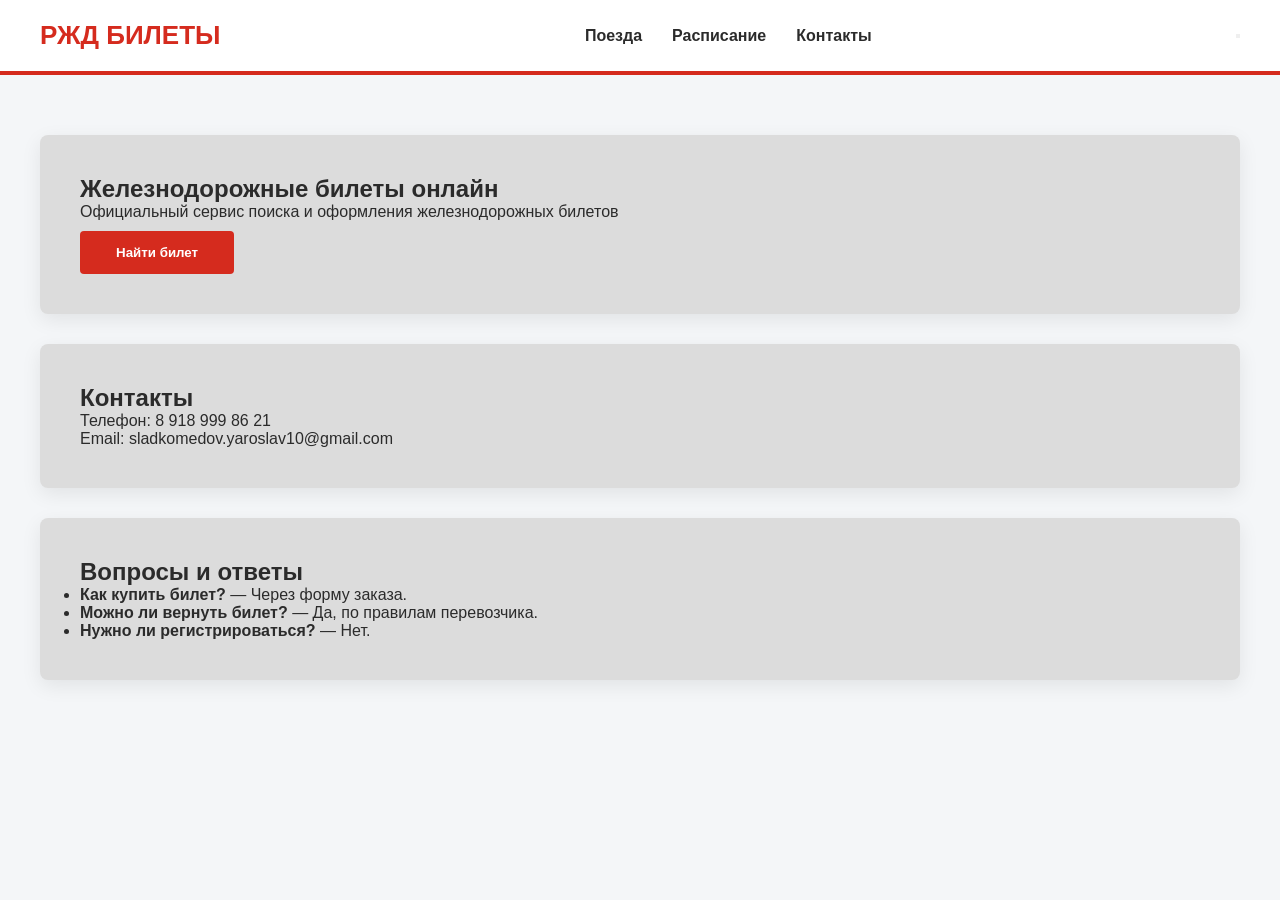
==== index.html @ f383c6a5 "Add files via upload" ====
<!DOCTYPE html>
<html lang="ru">
<head>
<meta charset="UTF-8">
<meta name="viewport" content="width=device-width, initial-scale=1.0">
<title>ЖД билеты онлайн</title>
<link rel="stylesheet" href="css/style.css">
<link rel="stylesheet" href="css/mobile.css">
</head>
<body>

<!-- Фоновое видео -->
<video class="background-video" autoplay muted loop playsinline>
  <source src="assets/video.mp4" type="video/mp4">
  Ваш браузер не поддерживает видео.
</video>

<!-- Модальное окно (сразу после body, чтобы быть поверх всего) -->
<div class="modal" id="modal">
  <div class="modal__content">
    <button class="modal__close" id="closeModal">×</button>
    <h2>Оформление заказа</h2>
    <form id="contactForm">
      <input name="fio" placeholder="ФИО" required>
      <input name="phone" placeholder="Телефон" required>

      <select name="city" required>
        <option value="">Город отправления</option>
        <option>Москва</option>
        <option>Краснодар</option>
        <option>Санкт-Петербург</option>
        <option>Екатеринбург</option>
        <option>Владивосток</option>
        <option>Сочи</option>
        <option>Ростов</option>
      </select>

      <select name="to" required>
        <option value="">Город назначения</option>
        <option>Москва</option>
        <option>Краснодар</option>
        <option>Санкт-Петербург</option>
        <option>Екатеринбург</option>
        <option>Владивосток</option>
        <option>Сочи</option>
        <option>Ростов</option>
      </select>
      <input type="date" name="date" required>

      <button class="btn" type="submit">Оформить заказ</button>
      <button type="button" class="btn" id="printTicket">Скачать билет (PDF)</button>
      <p class="form__status" id="formStatus"></p>
    </form>
  </div>
</div>

<header class="header">
  <div class="header__content">
    <div class="logo">РЖД БИЛЕТЫ</div>
    <nav class="nav">
      <ul class="nav__list">
        <li><a href="trains.html" target="_blank">Поезда</a></li>
        <li><a href="schedule.html" target="_blank">Расписание</a></li>
        <li><a href="contacts.html" target="_blank">Контакты</a></li>
      </ul>
    </nav>
    <button class="burger" id="burger"><span></span><span></span><span></span></button>
  </div>
</header>

<main class="main">
  <section class="section">
    <h1>Железнодорожные билеты онлайн</h1>
    <p>Официальный сервис поиска и оформления железнодорожных билетов</p>
    <button class="btn" id="openModal">Найти билет</button>
  </section>

  <section class="section">
    <h2>Контакты</h2>
    <p>Телефон: 8 918 999 86 21</p>
    <p>Email: sladkomedov.yaroslav10@gmail.com</p>
  </section>

  <section class="section">
    <h2>Вопросы и ответы</h2>
    <ul>
      <li><strong>Как купить билет?</strong> — Через форму заказа.</li>
      <li><strong>Можно ли вернуть билет?</strong> — Да, по правилам перевозчика.</li>
      <li><strong>Нужно ли регистрироваться?</strong> — Нет.</li>
    </ul>
  </section>
</main>

<div id="ticket">
  <h1>Железнодорожный билет</h1>
  <p><strong>ФИО:</strong> <span id="tFio"></span></p>
  <p><strong>Телефон:</strong> <span id="tPhone"></span></p>
  <p><strong>Откуда:</strong> <span id="tCity"></span></p>
  <p><strong>Куда:</strong> <span id="tTo"></span></p>
  <p><strong>Дата:</strong> <span id="tDate"></span></p>
  <p><strong>Номер билета:</strong> RZD-<span id="tId"></span></p>
</div>

<script src="js/menu.js"></script>
<script src="js/modal.js"></script>
<script src="js/form.js"></script>
</body>
</html>
---- css/style.css ----
*{margin:0;padding:0;box-sizing:border-box}

/* Общие стили */
body{
  font-family: Arial, sans-serif;
  background:#f4f6f8;
  color:#2b2b2b;
  position: relative;
}

/* Фоновое видео */
.background-video {
  position: fixed;
  top: 0;
  left: 0;
  width: 100%;
  height: 100%;
  object-fit: cover;
  z-index: -1;
}

/* Контент поверх видео */
.header, .main, .modal, #ticket {
  position: relative;
  z-index: 1;
}

/* Хедер */
.header {
  background: #fff;
  border-bottom: 4px solid #d52b1e;
}
.header__content {
  display: flex;
  justify-content: space-between;
  align-items: center;
  padding: 20px 40px;
}
.logo {
  color: #d52b1e;
  font-size: 26px;
  font-weight: bold;
}
.nav__list {
  display: flex;
  gap: 30px;
  list-style: none;
}
.nav__list a {
  text-decoration: none;
  font-weight: bold;
  color: #2b2b2b;
}

/* Главный контент */
.main {
  padding: 60px 40px;
}
.section {
  background: Gainsboro; /* непрозрачный фон */
  padding: 40px;
  border-radius: 8px;
  margin-bottom: 30px;
  box-shadow: 0 6px 20px rgba(0,0,0,.08);
}

/* Кнопки */
.btn {
  margin-top: 10px;
  padding: 14px 36px;
  background: #d52b1e;
  color: #fff;
  border: none;
  border-radius: 4px;
  font-weight: bold;
  cursor: pointer;
}

/* Модальное окно */
.modal {
  position: fixed;
  top: 0;
  left: 0;
  width: 100%;
  height: 100%;
  background: rgba(0,0,0,0.5);
  display: none;
  justify-content: center;
  align-items: center;
  padding: 20px;
  z-index: 9999; /* поверх всего */
  overflow-y: auto;
}
.modal.open {
  display: flex;
}
.modal__content {
  background: #fff;
  padding: 30px;
  border-radius: 8px;
  max-width: 420px;
  width: 100%;
  position: relative;
  box-shadow: 0 6px 20px rgba(0,0,0,0.3);
}
.modal__close {
  position: absolute;
  top: 15px;
  right: 15px;
  font-size: 22px;
  background: none;
  border: none;
  cursor: pointer;
}
.modal input, .modal select {
  width: 100%;
  padding: 12px;
  margin-bottom: 15px;
  border: 1px solid #ccc;
  border-radius: 4px;
}

/* Билет */
#ticket {
  display: none;
}

/* Печать билета */
@media print {
  body * { visibility: hidden; }
  #ticket, #ticket * { visibility: visible; }
  #ticket {
    position: absolute;
    left: 0;
    top: 0;
    padding: 40px;
  }
  #ticket h1 { color: #d52b1e; }
}

/* Адаптив для мобильных экранов */
@media (max-width: 768px) {
  .header__content { flex-direction: column; gap: 15px; }
  .nav__list { flex-direction: column; gap: 15px; }
  .main { padding: 40px 20px; }
  .section { padding: 20px; }
}
---- css/mobile.css ----
@media(max-width:768px){
.nav{display:none}
.burger{display:flex;flex-direction:column;gap:5px;background:none;border:none}
.burger span{width:25px;height:3px;background:#2b2b2b}
.main{padding:30px 20px}
}
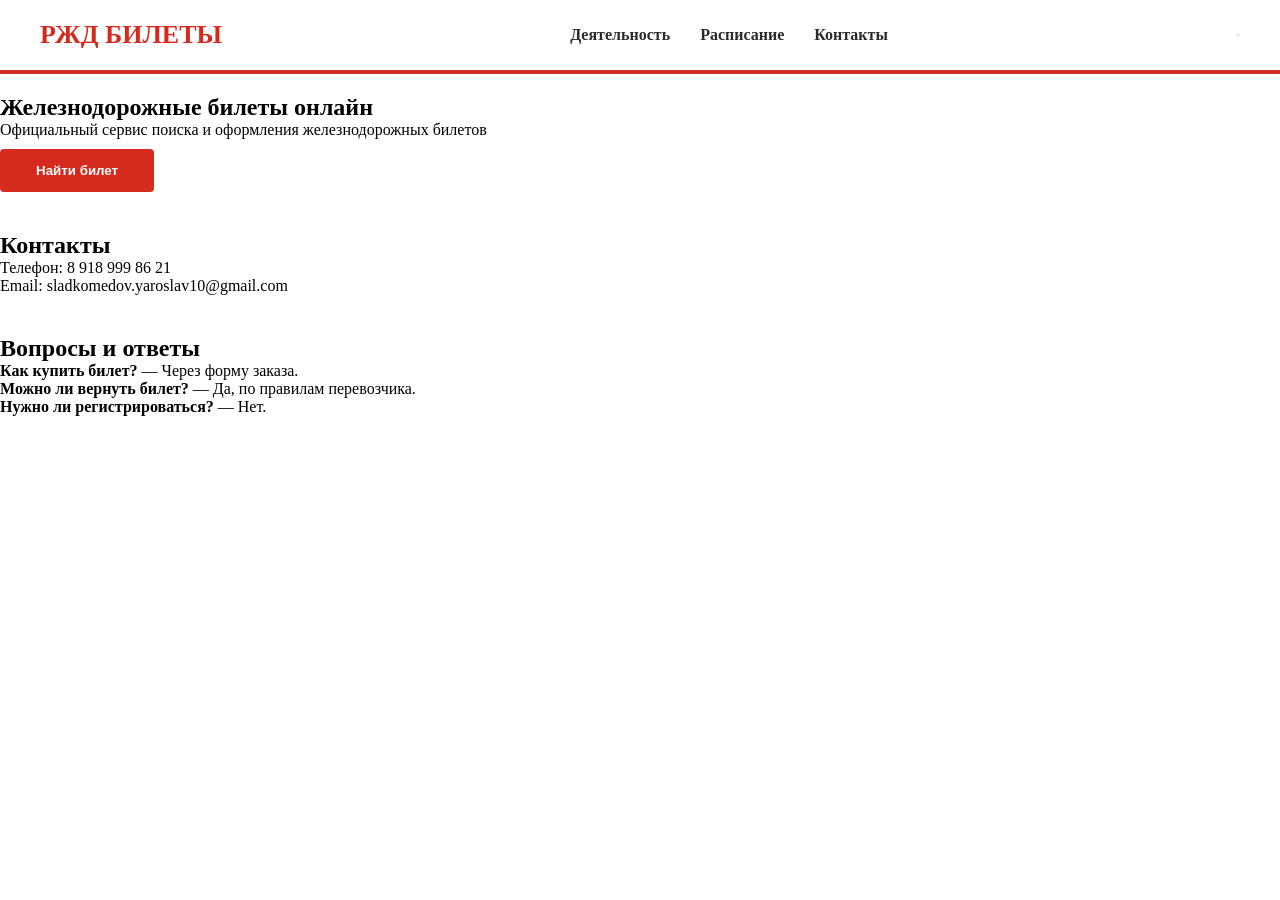
==== commit e2c723a8: "Update index.html" ====
--- a/index.html
+++ b/index.html
@@ -59,7 +59,7 @@
     <div class="logo">РЖД БИЛЕТЫ</div>
     <nav class="nav">
       <ul class="nav__list">
-        <li><a href="trains.html" target="_blank">Поезда</a></li>
+        <li><a href="trains.html" target="_blank">Деятельность</a></li>
         <li><a href="schedule.html" target="_blank">Расписание</a></li>
         <li><a href="contacts.html" target="_blank">Контакты</a></li>
       </ul>
--- a/css/style.css
+++ b/css/style.css
@@ -1,12 +1,4 @@
 *{margin:0;padding:0;box-sizing:border-box}
-
-/* Общие стили */
-body{
-  font-family: Arial, sans-serif;
-  background:#f4f6f8;
-  color:#2b2b2b;
-  position: relative;
-}
 
 /* Фоновое видео */
 .background-video {
@@ -19,16 +11,26 @@
   z-index: -1;
 }
 
-/* Контент поверх видео */
-.header, .main, .modal, #ticket {
-  position: relative;
-  z-index: 1;
+/* Надпись поверх видео */
+.video-text {
+  position: absolute;
+  top: 60px;
+  left: 50%;
+  transform: translateX(-50%);
+  color: #fff;
+  text-align: center;
+  font-size: 36px;
+  font-weight: bold;
+  z-index: 2;
+  text-shadow: 2px 2px 6px rgba(0,0,0,0.5);
 }
 
 /* Хедер */
 .header {
   background: #fff;
   border-bottom: 4px solid #d52b1e;
+  position: relative;
+  z-index: 2;
 }
 .header__content {
   display: flex;
@@ -36,32 +38,24 @@
   align-items: center;
   padding: 20px 40px;
 }
-.logo {
-  color: #d52b1e;
-  font-size: 26px;
-  font-weight: bold;
-}
-.nav__list {
-  display: flex;
-  gap: 30px;
-  list-style: none;
-}
-.nav__list a {
-  text-decoration: none;
-  font-weight: bold;
-  color: #2b2b2b;
+.logo { color:#d52b1e; font-size:26px; font-weight:bold; }
+.nav__list { display:flex; gap:30px; list-style:none; }
+.nav__list a { text-decoration:none; font-weight:bold; color:#2b2b2b; }
+
+/* Основной контент */
+.main { position: relative; z-index:1; }
+
+/* Единый серый блок */
+.gray-block {
+  background: Gainsboro;
+  padding: 60px 40px 40px 40px; /* сверху больше, снизу стандартно */
+  border-radius: 0;
 }
 
-/* Главный контент */
-.main {
-  padding: 60px 40px;
-}
+/* Секции внутри блока */
 .section {
-  background: Gainsboro; /* непрозрачный фон */
-  padding: 40px;
-  border-radius: 8px;
-  margin-bottom: 30px;
-  box-shadow: 0 6px 20px rgba(0,0,0,.08);
+  padding: 20px 0;
+  margin: 0; /* убираем отступы между секциями */
 }
 
 /* Кнопки */
@@ -79,70 +73,53 @@
 /* Модальное окно */
 .modal {
   position: fixed;
-  top: 0;
-  left: 0;
-  width: 100%;
-  height: 100%;
+  top: 0; left:0;
+  width:100%; height:100%;
   background: rgba(0,0,0,0.5);
-  display: none;
-  justify-content: center;
-  align-items: center;
-  padding: 20px;
-  z-index: 9999; /* поверх всего */
-  overflow-y: auto;
+  display:none;
+  justify-content:center;
+  align-items:center;
+  padding:20px;
+  z-index: 9999;
+  overflow-y:auto;
 }
-.modal.open {
-  display: flex;
-}
+.modal.open { display:flex; }
 .modal__content {
-  background: #fff;
-  padding: 30px;
-  border-radius: 8px;
-  max-width: 420px;
-  width: 100%;
-  position: relative;
-  box-shadow: 0 6px 20px rgba(0,0,0,0.3);
+  background:#fff;
+  padding:30px;
+  border-radius:8px;
+  max-width:420px;
+  width:100%;
+  position:relative;
+  box-shadow:0 6px 20px rgba(0,0,0,0.3);
 }
 .modal__close {
-  position: absolute;
-  top: 15px;
-  right: 15px;
-  font-size: 22px;
-  background: none;
-  border: none;
-  cursor: pointer;
+  position:absolute;
+  top:15px;
+  right:15px;
+  font-size:22px;
+  background:none;
+  border:none;
+  cursor:pointer;
 }
-.modal input, .modal select {
-  width: 100%;
-  padding: 12px;
-  margin-bottom: 15px;
-  border: 1px solid #ccc;
-  border-radius: 4px;
-}
+.modal input, .modal select { width:100%; padding:12px; margin-bottom:15px; border:1px solid #ccc; border-radius:4px; }
 
 /* Билет */
-#ticket {
-  display: none;
-}
+#ticket { display:none; }
 
 /* Печать билета */
 @media print {
-  body * { visibility: hidden; }
-  #ticket, #ticket * { visibility: visible; }
-  #ticket {
-    position: absolute;
-    left: 0;
-    top: 0;
-    padding: 40px;
-  }
-  #ticket h1 { color: #d52b1e; }
+  body *{visibility:hidden}
+  #ticket,#ticket *{visibility:visible}
+  #ticket{position:absolute;left:0;top:0;padding:40px}
+  #ticket h1{color:#d52b1e}
 }
 
-/* Адаптив для мобильных экранов */
-@media (max-width: 768px) {
-  .header__content { flex-direction: column; gap: 15px; }
-  .nav__list { flex-direction: column; gap: 15px; }
-  .main { padding: 40px 20px; }
-  .section { padding: 20px; }
+/* Адаптив */
+@media(max-width:768px){
+  .header__content{flex-direction:column;gap:15px;}
+  .nav__list{flex-direction:column;gap:15px;}
+  .main{padding:40px 20px;}
+  .gray-block{padding:80px 20px 20px 20px;}
+  .video-text{font-size:28px;}
 }
-
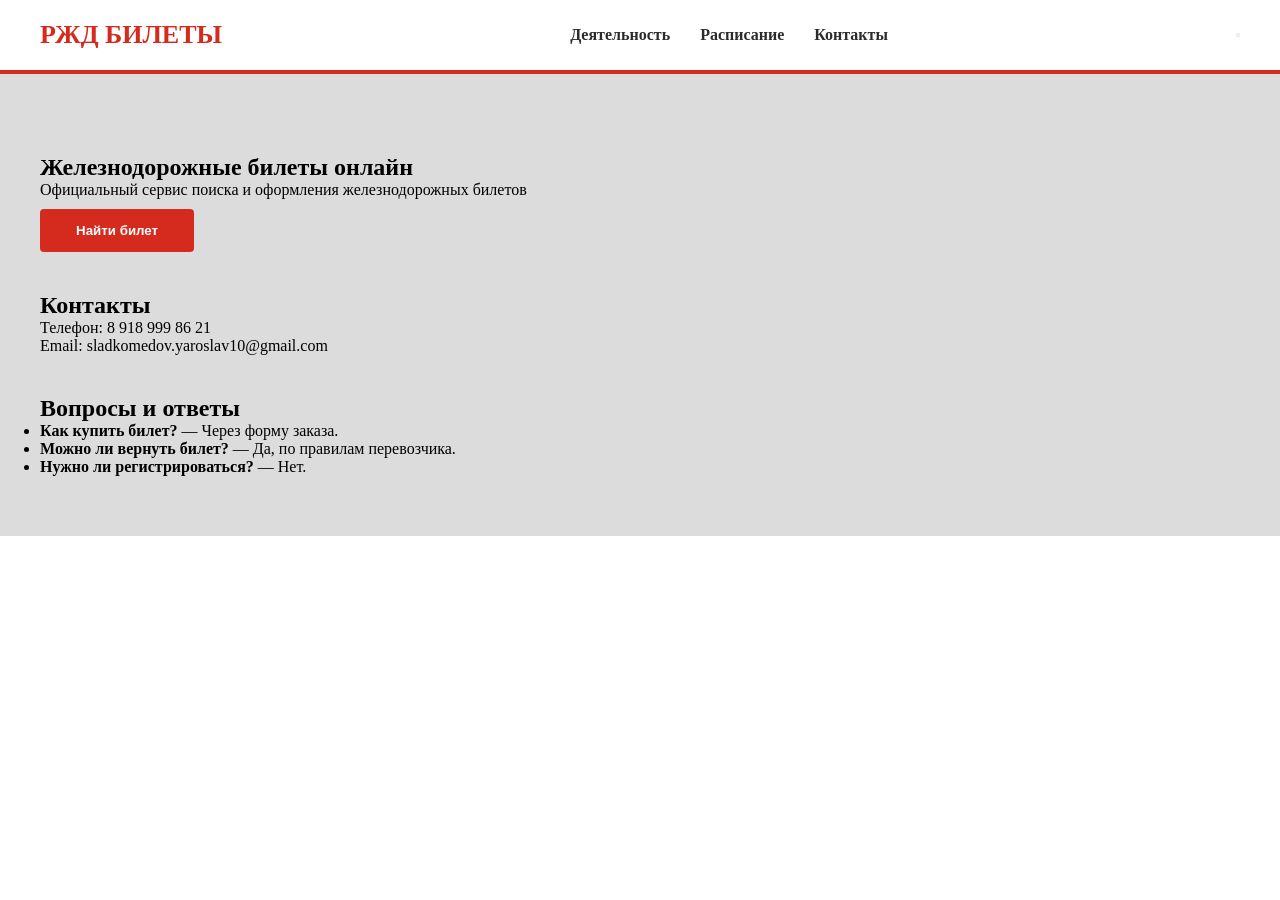
==== commit 478cec02: "Update index.html" ====
--- a/index.html
+++ b/index.html
@@ -1,11 +1,11 @@
 <!DOCTYPE html>
 <html lang="ru">
 <head>
-<meta charset="UTF-8">
-<meta name="viewport" content="width=device-width, initial-scale=1.0">
-<title>ЖД билеты онлайн</title>
-<link rel="stylesheet" href="css/style.css">
-<link rel="stylesheet" href="css/mobile.css">
+  <meta charset="UTF-8">
+  <meta name="viewport" content="width=device-width, initial-scale=1.0">
+  <title>ЖД билеты онлайн</title>
+  <link rel="stylesheet" href="css/style.css">
+  <link rel="stylesheet" href="css/mobile.css">
 </head>
 <body>
 
@@ -15,11 +15,12 @@
   Ваш браузер не поддерживает видео.
 </video>
 
-<!-- Модальное окно (сразу после body, чтобы быть поверх всего) -->
+<!-- Модальное окно -->
 <div class="modal" id="modal">
   <div class="modal__content">
     <button class="modal__close" id="closeModal">×</button>
     <h2>Оформление заказа</h2>
+
     <form id="contactForm">
       <input name="fio" placeholder="ФИО" required>
       <input name="phone" placeholder="Телефон" required>
@@ -45,10 +46,12 @@
         <option>Сочи</option>
         <option>Ростов</option>
       </select>
+
       <input type="date" name="date" required>
 
       <button class="btn" type="submit">Оформить заказ</button>
-      <button type="button" class="btn" id="printTicket">Скачать билет (PDF)</button>
+      <button class="btn" type="button" id="printTicket">Скачать билет (PDF)</button>
+
       <p class="form__status" id="formStatus"></p>
     </form>
   </div>
@@ -57,6 +60,7 @@
 <header class="header">
   <div class="header__content">
     <div class="logo">РЖД БИЛЕТЫ</div>
+
     <nav class="nav">
       <ul class="nav__list">
         <li><a href="trains.html" target="_blank">Деятельность</a></li>
@@ -64,33 +68,41 @@
         <li><a href="contacts.html" target="_blank">Контакты</a></li>
       </ul>
     </nav>
-    <button class="burger" id="burger"><span></span><span></span><span></span></button>
+
+    <button class="burger" id="burger">
+      <span></span><span></span><span></span>
+    </button>
   </div>
 </header>
 
 <main class="main">
-  <section class="section">
-    <h1>Железнодорожные билеты онлайн</h1>
-    <p>Официальный сервис поиска и оформления железнодорожных билетов</p>
-    <button class="btn" id="openModal">Найти билет</button>
-  </section>
+  <div class="gray-block">
 
-  <section class="section">
-    <h2>Контакты</h2>
-    <p>Телефон: 8 918 999 86 21</p>
-    <p>Email: sladkomedov.yaroslav10@gmail.com</p>
-  </section>
+    <section class="section">
+      <h1>Железнодорожные билеты онлайн</h1>
+      <p>Официальный сервис поиска и оформления железнодорожных билетов</p>
+      <button class="btn" id="openModal">Найти билет</button>
+    </section>
 
-  <section class="section">
-    <h2>Вопросы и ответы</h2>
-    <ul>
-      <li><strong>Как купить билет?</strong> — Через форму заказа.</li>
-      <li><strong>Можно ли вернуть билет?</strong> — Да, по правилам перевозчика.</li>
-      <li><strong>Нужно ли регистрироваться?</strong> — Нет.</li>
-    </ul>
-  </section>
+    <section class="section">
+      <h2>Контакты</h2>
+      <p>Телефон: 8 918 999 86 21</p>
+      <p>Email: sladkomedov.yaroslav10@gmail.com</p>
+    </section>
+
+    <section class="section">
+      <h2>Вопросы и ответы</h2>
+      <ul>
+        <li><strong>Как купить билет?</strong> — Через форму заказа.</li>
+        <li><strong>Можно ли вернуть билет?</strong> — Да, по правилам перевозчика.</li>
+        <li><strong>Нужно ли регистрироваться?</strong> — Нет.</li>
+      </ul>
+    </section>
+
+  </div>
 </main>
 
+<!-- Билет для печати -->
 <div id="ticket">
   <h1>Железнодорожный билет</h1>
   <p><strong>ФИО:</strong> <span id="tFio"></span></p>
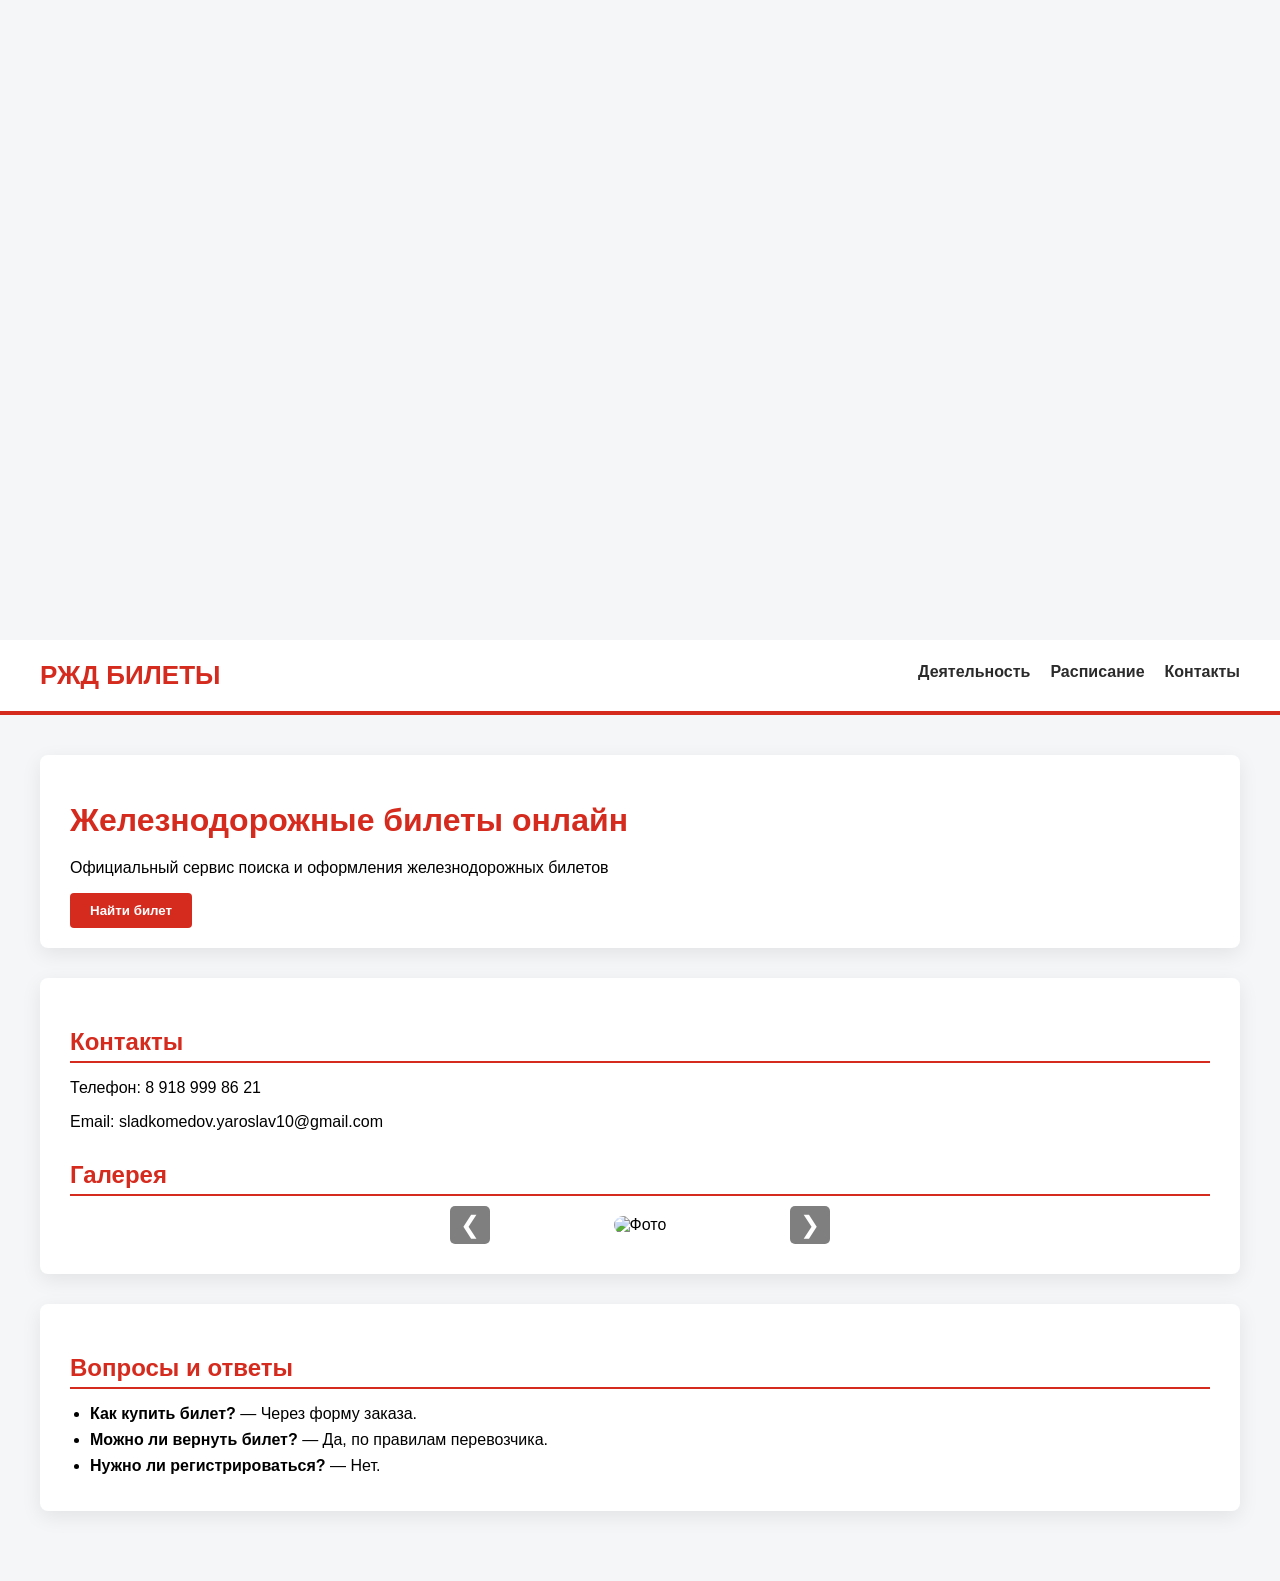
==== commit 7ab32465: "Update index.html" ====
--- a/index.html
+++ b/index.html
@@ -1,11 +1,58 @@
 <!DOCTYPE html>
 <html lang="ru">
 <head>
-  <meta charset="UTF-8">
-  <meta name="viewport" content="width=device-width, initial-scale=1.0">
-  <title>ЖД билеты онлайн</title>
-  <link rel="stylesheet" href="css/style.css">
-  <link rel="stylesheet" href="css/mobile.css">
+<meta charset="UTF-8">
+<meta name="viewport" content="width=device-width, initial-scale=1.0">
+<title>ЖД билеты онлайн</title>
+<style>
+body { font-family: Arial, sans-serif; margin:0; padding:0; background:#f4f6f8; }
+header { background:#fff; border-bottom:4px solid #d52b1e; padding:20px 40px; display:flex; justify-content:space-between; align-items:center; flex-wrap:wrap; }
+.logo { color:#d52b1e; font-size:26px; font-weight:bold; }
+nav ul { list-style:none; display:flex; gap:20px; padding:0; margin:0; flex-wrap:wrap; }
+nav ul li a { text-decoration:none; color:#2b2b2b; font-weight:bold; }
+main { padding:40px 20px; max-width:1200px; margin:auto; }
+h1, h2 { color:#d52b1e; }
+h1 { font-size:32px; margin-bottom:20px; }
+h2 { font-size:24px; margin-top:30px; margin-bottom:15px; border-bottom:2px solid #d52b1e; padding-bottom:5px; }
+.section { background:#fff; padding:20px 30px; border-radius:8px; margin-bottom:30px; box-shadow:0 6px 20px rgba(0,0,0,0.08); }
+ul { padding-left:20px; }
+li { margin-bottom:8px; }
+/* Модальное окно */
+.modal { display:none; position:fixed; top:0; left:0; right:0; bottom:0; background:rgba(0,0,0,0.6); justify-content:center; align-items:center; }
+.modal__content { background:#fff; padding:30px; border-radius:20px; max-width:400px; width:90%; text-align:center; }
+.modal__content input, .modal__content select, .modal__content button { width:100%; margin:10px 0; padding:10px; font-size:16px; }
+.btn { background:#d52b1e; color:#fff; border:none; padding:10px 20px; border-radius:4px; cursor:pointer; font-weight:bold; }
+.btn:hover { opacity:0.9; }
+/* Фоновое видео */
+.background-video { width:100%; height:auto; display:block; }
+/* Галерея-карусель */
+.carousel {
+  position: relative;
+  width: 400px;
+  margin: 20px auto;
+  text-align: center;
+}
+.carousel img {
+  width: 100%;
+  height: 250px;
+  object-fit: cover;
+  border-radius: 10px;
+}
+.carousel button {
+  position: absolute;
+  top: 50%;
+  transform: translateY(-50%);
+  background: rgba(0,0,0,0.5);
+  color: #fff;
+  border: none;
+  font-size: 24px;
+  padding: 5px 10px;
+  cursor: pointer;
+  border-radius: 5px;
+}
+.carousel .prev { left: 10px; }
+.carousel .next { right: 10px; }
+</style>
 </head>
 <body>
 
@@ -15,16 +62,57 @@
   Ваш браузер не поддерживает видео.
 </video>
 
+<header>
+  <div class="logo">РЖД БИЛЕТЫ</div>
+  <nav>
+    <ul>
+      <li><a href="trains.html">Деятельность</a></li>
+      <li><a href="schedule.html">Расписание</a></li>
+      <li><a href="#contacts">Контакты</a></li>
+    </ul>
+  </nav>
+</header>
+
+<main>
+
+  <section class="section">
+    <h1>Железнодорожные билеты онлайн</h1>
+    <p>Официальный сервис поиска и оформления железнодорожных билетов</p>
+    <button class="btn" id="openModal">Найти билет</button>
+  </section>
+
+  <section class="section" id="contacts">
+    <h2>Контакты</h2>
+    <p>Телефон: 8 918 999 86 21</p>
+    <p>Email: sladkomedov.yaroslav10@gmail.com</p>
+
+    <h2>Галерея</h2>
+    <div class="carousel">
+      <button class="prev">&#10094;</button>
+      <img id="carouselImage" src="images/photo1.png" alt="Фото">
+      <button class="next">&#10095;</button>
+    </div>
+  </section>
+
+  <section class="section">
+    <h2>Вопросы и ответы</h2>
+    <ul>
+      <li><strong>Как купить билет?</strong> — Через форму заказа.</li>
+      <li><strong>Можно ли вернуть билет?</strong> — Да, по правилам перевозчика.</li>
+      <li><strong>Нужно ли регистрироваться?</strong> — Нет.</li>
+    </ul>
+  </section>
+
+</main>
+
 <!-- Модальное окно -->
 <div class="modal" id="modal">
   <div class="modal__content">
     <button class="modal__close" id="closeModal">×</button>
     <h2>Оформление заказа</h2>
-
     <form id="contactForm">
       <input name="fio" placeholder="ФИО" required>
       <input name="phone" placeholder="Телефон" required>
-
       <select name="city" required>
         <option value="">Город отправления</option>
         <option>Москва</option>
@@ -35,7 +123,6 @@
         <option>Сочи</option>
         <option>Ростов</option>
       </select>
-
       <select name="to" required>
         <option value="">Город назначения</option>
         <option>Москва</option>
@@ -46,75 +133,47 @@
         <option>Сочи</option>
         <option>Ростов</option>
       </select>
-
       <input type="date" name="date" required>
-
       <button class="btn" type="submit">Оформить заказ</button>
-      <button class="btn" type="button" id="printTicket">Скачать билет (PDF)</button>
-
       <p class="form__status" id="formStatus"></p>
     </form>
   </div>
 </div>
 
-<header class="header">
-  <div class="header__content">
-    <div class="logo">РЖД БИЛЕТЫ</div>
+<script>
+  // Модальное окно
+  const modal = document.getElementById('modal');
+  document.getElementById('openModal').onclick = () => modal.style.display='flex';
+  document.getElementById('closeModal').onclick = () => modal.style.display='none';
 
-    <nav class="nav">
-      <ul class="nav__list">
-        <li><a href="trains.html" target="_blank">Деятельность</a></li>
-        <li><a href="schedule.html" target="_blank">Расписание</a></li>
-        <li><a href="contacts.html" target="_blank">Контакты</a></li>
-      </ul>
-    </nav>
+  // Форма
+  const form = document.getElementById('contactForm');
+  form.addEventListener('submit', function(e){
+    e.preventDefault();
+    document.getElementById('formStatus').textContent = 'Успешно отправлено!';
+    form.reset();
+    setTimeout(()=>{ document.getElementById('formStatus').textContent=''; modal.style.display='none'; }, 2000);
+  });
 
-    <button class="burger" id="burger">
-      <span></span><span></span><span></span>
-    </button>
-  </div>
-</header>
+  // Галерея-карусель
+  const images = [
+    'images/photo1.png',
+    'images/photo2.png',
+    'images/photo3.png',
+    'images/photo4.png',
+    'images/photo5.png'
+  ];
+  let current = 0;
+  const carouselImage = document.getElementById('carouselImage');
+  document.querySelector('.prev').onclick = () => {
+    current = (current - 1 + images.length) % images.length;
+    carouselImage.src = images[current];
+  };
+  document.querySelector('.next').onclick = () => {
+    current = (current + 1) % images.length;
+    carouselImage.src = images[current];
+  };
+</script>
 
-<main class="main">
-  <div class="gray-block">
-
-    <section class="section">
-      <h1>Железнодорожные билеты онлайн</h1>
-      <p>Официальный сервис поиска и оформления железнодорожных билетов</p>
-      <button class="btn" id="openModal">Найти билет</button>
-    </section>
-
-    <section class="section">
-      <h2>Контакты</h2>
-      <p>Телефон: 8 918 999 86 21</p>
-      <p>Email: sladkomedov.yaroslav10@gmail.com</p>
-    </section>
-
-    <section class="section">
-      <h2>Вопросы и ответы</h2>
-      <ul>
-        <li><strong>Как купить билет?</strong> — Через форму заказа.</li>
-        <li><strong>Можно ли вернуть билет?</strong> — Да, по правилам перевозчика.</li>
-        <li><strong>Нужно ли регистрироваться?</strong> — Нет.</li>
-      </ul>
-    </section>
-
-  </div>
-</main>
-
-<!-- Билет для печати -->
-<div id="ticket">
-  <h1>Железнодорожный билет</h1>
-  <p><strong>ФИО:</strong> <span id="tFio"></span></p>
-  <p><strong>Телефон:</strong> <span id="tPhone"></span></p>
-  <p><strong>Откуда:</strong> <span id="tCity"></span></p>
-  <p><strong>Куда:</strong> <span id="tTo"></span></p>
-  <p><strong>Дата:</strong> <span id="tDate"></span></p>
-  <p><strong>Номер билета:</strong> RZD-<span id="tId"></span></p>
-</div>
-
-<script src="js/menu.js"></script>
-<script src="js/modal.js"></script>
-<script src="js/form.js"></script>
 </body>
 </html>
